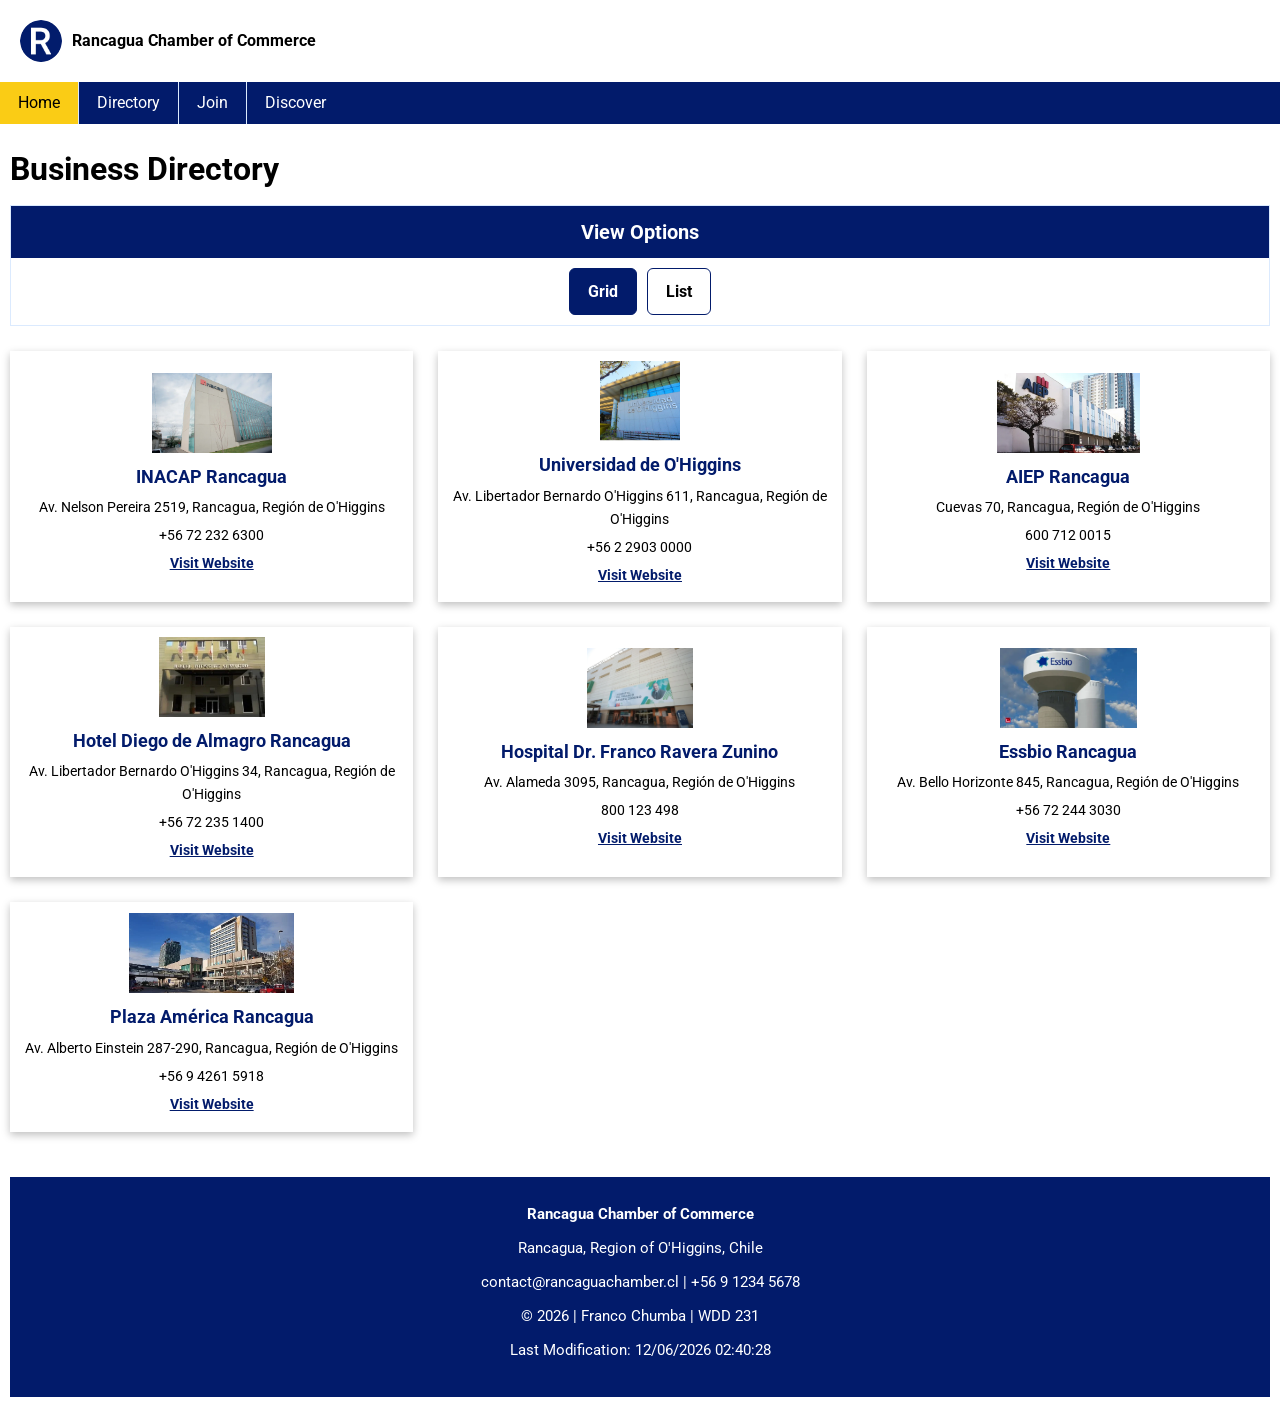
==== chamber/index.html @ 6498c61f "copied content from directory, changed meta data" ====
<!DOCTYPE html>
<html lang="en">

<head>
    <meta charset="UTF-8">
    <meta name="viewport" content="width=device-width, initial-scale=1.0">
    <meta name="author" content="Franco Chumba">
    <meta name="description" content="Rancagua Chamber of Commerce Home Site page for WDD 231.">
    <meta property="og:url" content="https://francochumba.github.io/wdd231/chamber/directory.html">
    <meta property="og:title" content="Rancagua Chamber of Commerce Directory">
    <meta property="og:description"
        content="Stablish the Home site to showcase and bring information relevanto about Rancagua, Chile.">
    <meta property="og:image" content="https://francochumba.github.io/wdd231/chamber/images/logo.webp">
    <link rel="preconnect" href="https://fonts.googleapis.com" />
    <link rel="preconnect" href="https://fonts.gstatic.com" crossorigin />
    <link href="https://fonts.googleapis.com/css2?family=Roboto:wght@400;700&display=swap" rel="stylesheet" />
    <link rel="icon" href="images/favicon.ico">
    <link rel="stylesheet" href="styles/normalize.css">
    <link rel="stylesheet" href="styles/small.css">
    <link rel="stylesheet" href="styles/larger.css">
    <script type="module" src="scripts/directory.js"></script>
    <title>Rancagua Chamber of Commerce Home Site</title>
</head>

<body>
    <header>
        <div class="branding-container">
            <img src="images/logo.webp" alt="Rancagua Chamber of Commerce logo">
            <span>Rancagua Chamber of Commerce</span>
            <button id="hamburger" type="button" aria-label="Open navigation menu" aria-expanded="false">☰</button>
        </div>
    </header>

    <nav id="primary-nav">
        <ul>
            <li><a href="index.html" class="active">Home</a></li>
            <li><a href="directory.html">Directory</a></li>
            <li><a href="join.html">Join</a></li>
            <li><a href="discover.html">Discover</a></li>
        </ul>
    </nav>
    <main>
        <h1>Business Directory</h1>
        <section class="view-options">
            <h2>View Options</h2>
            <div>
                <button id="grid" type="button" class="active">Grid</button>
                <button id="list" type="button">List</button>
            </div>
        </section>
        <section id="members" class="grid">
        </section>
    </main>
    <footer>
        <p><strong>Rancagua Chamber of Commerce</strong></p>
        <p>Rancagua, Region of O'Higgins, Chile</p>
        <p>contact@rancaguachamber.cl | +56 9 1234 5678</p>
        <p>&copy; <span id="currentyear"></span> | Franco Chumba | WDD 231</p>
        <p id="lastModified"></p>
    </footer>
</body>

</html>
---- chamber/styles/small.css ----
:root {
    --blue: #021b6b;
    --sky: #dbeafe;
    --yellow: #facc15;
    --green: #166534;
    --black: #000000;
    --white: #ffffff;

    --spacing-small: 10px;
    --spacing-medium: 25px;
    --spacing-large: 40px;

    --heading-font: "Roboto", Arial, Helvetica, sans-serif;
    --body-font: "Roboto", Arial, Helvetica, sans-serif;

    --font-size-small: 15px;
    --font-size-medium: 20px;
    --font-size-big: 30px;
}

html {
    background-color: var(--white);
}

body {
    font-family: var(--body-font);
    background-color: var(--white);
    color: var(--black);
    line-height: 1.6;
    width: 100%;
    max-width: 100%;
    margin: 0;
    overflow-x: hidden;
}

img {
    max-width: 100%;
    height: auto;
    display: block;
}

h1 {
    font-family: var(--heading-font);
    font-size: var(--font-size-big);
    text-align: left;
    margin: var(--spacing-large);
    color: var(--black);
}

h2 {
    font-family: var(--heading-font);
    font-size: var(--font-size-medium);
    background-color: var(--blue);
    color: var(--white);
    padding: var(--spacing-small);
    text-align: center;
}

h3 {
    font-family: var(--heading-font);
}

p {
    font-family: var(--heading-font);
    font-size: var(--font-size-small);
}

header {
    background-color: var(--white);
    margin: var(--spacing-small);
}

.branding-container {
    padding: var(--spacing-small);
    display: flex;
    align-items: center;
    gap: var(--spacing-small);
}

.branding-container img {
    width: 48px;
    height: 48px;
    object-fit: cover;
    border-radius: 50%;
}

.branding-container span {
    font-weight: 700;
}

.branding-container span:first-of-type {
    flex: 1;
    font-weight: 700;
    line-height: 1.6;
}

#hamburger {
    display: block;
    padding: 8px 12px;
    border: 1px solid var(--blue);
    background-color: var(--blue);
    color: var(--white);
    font-size: 1.4rem;
    line-height: 1.6;
    border-radius: 6px;
    cursor: pointer;
}

#primary-nav {
    display: none;
}

#primary-nav.open {
    display: block;
}

#primary-nav ul {
    display: block;
    list-style: none;
    background-color: var(--blue);
    color: var(--white);
}

#primary-nav li {
    border-top: 1px solid var(--sky);
}

#primary-nav a {
    display: block;
    text-decoration: none;
    color: var(--white);
    padding: 12px;
    text-align: left;
}

#primary-nav a:hover,
#primary-nav a.active {
    background-color: var(--yellow);
    color: var(--black);
}

main {
    padding: var(--spacing-small);
}

.view-options {
    display: grid;
    text-align: center;
    margin-bottom: var(--spacing-medium);
    background-color: var(--white);
    border: 1px solid var(--sky);
    overflow: hidden;
}

.view-options div {
    display: grid;
    grid-template-columns: repeat(2, 1fr);
    gap: var(--spacing-small);
    padding: var(--spacing-small);
}

.view-options button {
    padding: 10px 18px;
    border: 1px solid var(--blue);
    background-color: var(--white);
    color: var(--black);
    border-radius: 6px;
    font-weight: 700;
    cursor: pointer;
}

.view-options button:hover,
.view-options button.active {
    background-color: var(--blue);
    color: var(--white);
}

#members {
    display: grid;
    gap: var(--spacing-small);
    padding-bottom: var(--spacing-medium);
}

#members.grid {
    grid-template-columns: 1fr;
}

#members.list {
    display: grid;
    grid-template-columns: 1fr;
    gap: 0;
}

.member-card {
    background-color: var(--white);
    border: 1px solid var(--sky);
    padding: var(--spacing-small);
    text-align: center;
}

.member-image {
    width: 100%;
    max-width: 220px;
    height: 120px;
    object-fit: contain;
    margin: 0 auto var(--spacing-small);
}

.member-name {
    color: var(--blue);
    font-size: 1.1rem;
    margin-bottom: 5px;
}

.member-address,
.member-phone,
.member-description {
    margin-bottom: 5px;
}

.member-website {
    display: inline-block;
    color: var(--blue);
    font-weight: 700;
    text-decoration: underline;
    margin-bottom: 5px;
}

.member-level {
    display: inline-block;
    margin-top: var(--spacing-small);
    padding: 5px 10px;
    border-radius: 6px;
    font-weight: 700;
}

.member-level.gold {
    background-color: var(--yellow);
    color: var(--black);
}

.member-level.silver {
    background-color: var(--sky);
    color: var(--black);
}

.member-level.member {
    background-color: var(--green);
    color: var(--white);
}

#members.list .member-card {
    display: grid;
    grid-template-columns: 1fr;
    gap: 4px;
    text-align: left;
    border: none;
    border-bottom: 1px solid var(--white);
    box-shadow: none;
}

#members.list .member-card:nth-child(odd) {
    background-color: var(--sky);
}

#members.list .member-card:nth-child(even) {
    background-color: var(--white);
}

#members.list .member-image,
#members.list .member-description,
#members.list .member-level {
    display: none;
}

#members.list .member-name,
#members.list .member-address,
#members.list .member-phone,
#members.list .member-website {
    margin: 0;
}

footer {
    background-color: var(--blue);
    color: var(--white);
    text-align: center;
    padding: var(--spacing-medium) var(--spacing-small);
    margin: var(--spacing-small);
}

footer p {
    margin-bottom: var(--spacing-small);
}

footer nav ul {
    display: flex;
    justify-content: center;
    gap: var(--spacing-medium);
    list-style: none;
    margin-bottom: var(--spacing-small);
}

footer a {
    display: inline-block;
}

footer img {
    width: 42px;
    height: 42px;
    background-color: var(--white);
    border-radius: 50%;
    padding: 5px;
}

.info-container {
    font-size: var(--font-size-small);
}
---- chamber/styles/larger.css ----
@media screen and (min-width: 768px) {
    #hamburger {
        display: none;
    }

    .branding-container img {
        width: 42px;
        height: 42px;
        border-radius: 50%;
    }

    #primary-nav {
        display: block;
    }

    #primary-nav ul {
        display: flex;
        justify-content: flex-start;
        list-style: none;
        background-color: var(--blue);
        color: var(--white);
    }

    #primary-nav li {
        border-top: 0;
        border-right: 1px solid var(--sky);
    }

    #primary-nav li:last-child {
        border-right: 0;
    }

    #primary-nav a {
        display: block;
        padding: 8px 18px;
        text-align: center;
        color: var(--white);
        text-decoration: none;
    }

    #primary-nav a:hover,
    #primary-nav a.active {
        background-color: var(--yellow);
        color: var(--black);
    }

    h1 {
        font-size: 2rem;
        margin: var(--spacing-small) 0;
    }

    main {
        padding: var(--spacing-small);
    }

    .view-options {
        margin-top: var(--spacing-small);
        margin-bottom: var(--spacing-medium);
    }

    .view-options div {
        display: flex;
        justify-content: center;
        gap: var(--spacing-small);
    }

    #members.grid {
    grid-template-columns: repeat(3, 1fr);
    gap: var(--spacing-medium);
    }

    #members.grid .member-card {
        min-height: 230px;
        padding: var(--spacing-small);
        box-shadow: 0 3px 8px rgba(0, 0, 0, 0.25);
        display: flex;
        flex-direction: column;
        justify-content: center;
        align-items: center;
        border: none;
    }

    #members.grid .member-image {
        max-width: 170px;
        height: 80px;
        object-fit: contain;
        margin-bottom: var(--spacing-small);
    }

    #members.grid .member-name {
        font-size: 1.1rem;
        text-align: center;
    }

    #members.grid .member-address,
    #members.grid .member-phone,
    #members.grid .member-website {
        text-align: center;
        font-size: 0.9rem;
    }

    #members.grid .member-description,
    #members.grid .member-level {
        display: none;
    }

    #members.list {
        gap: 0;
    }

    #members.list .member-card {
        display: grid;
        grid-template-columns: 1.2fr 1.2fr 1fr 1.8fr;
        align-items: center;
        column-gap: var(--spacing-medium);
        padding: 14px var(--spacing-small);
        min-height: 70px;
    }

    #members.list .member-name,
    #members.list .member-address,
    #members.list .member-phone,
    #members.list .member-website {
        font-size: 1rem;
    }

    footer {
        margin-top: var(--spacing-small);
    }
}
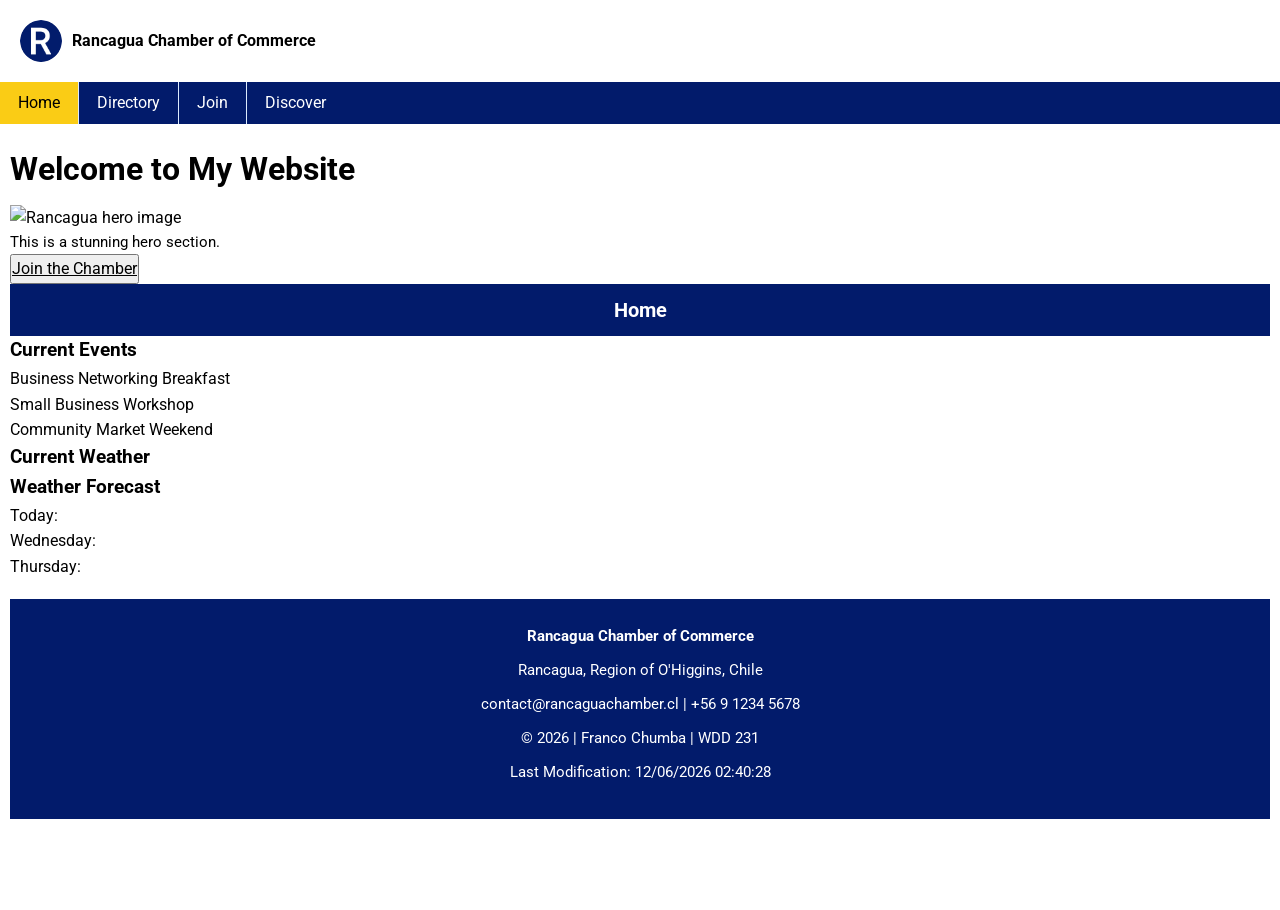
==== commit e2c48c19: "added changes" ====
--- a/chamber/index.html
+++ b/chamber/index.html
@@ -40,16 +40,45 @@
         </ul>
     </nav>
     <main>
-        <h1>Business Directory</h1>
-        <section class="view-options">
-            <h2>View Options</h2>
-            <div>
-                <button id="grid" type="button" class="active">Grid</button>
-                <button id="list" type="button">List</button>
+        <section class="hero">
+            <div class="hero-content">
+                <h1>Welcome to My Website</h1>
+                <img src="images/hero.webp" alt="Rancagua hero image">
+                <p>This is a stunning hero section.</p>
+                <button id="cta" type="button">
+                    <a href="join.html" class="cta-button">Join the Chamber</a>
+                </button>
             </div>
         </section>
-        <section id="members" class="grid">
+        <h2>Home</h2>
+        <section class="events">
+            <article>
+                <h3>Current Events</h3>
+                <nav>
+                    <ul>
+                        <li>Business Networking Breakfast</li>
+                        <li>Small Business Workshop</li>
+                        <li>Community Market Weekend</li>
+                    </ul>
+                </nav>
+            </article>
         </section>
+        <section class="weather">
+            <article>
+                <h3>Current Weather</h3>
+            </article>
+            <article>
+                <h3>Weather Forecast</h3>
+                <nav>
+                    <ul>
+                        <li>Today:</li>
+                        <li>Wednesday:</li>
+                        <li>Thursday:</li>
+                    </ul>
+                </nav>
+            </article>
+        </section>
+        <section class="spotlights"></section>
     </main>
     <footer>
         <p><strong>Rancagua Chamber of Commerce</strong></p>
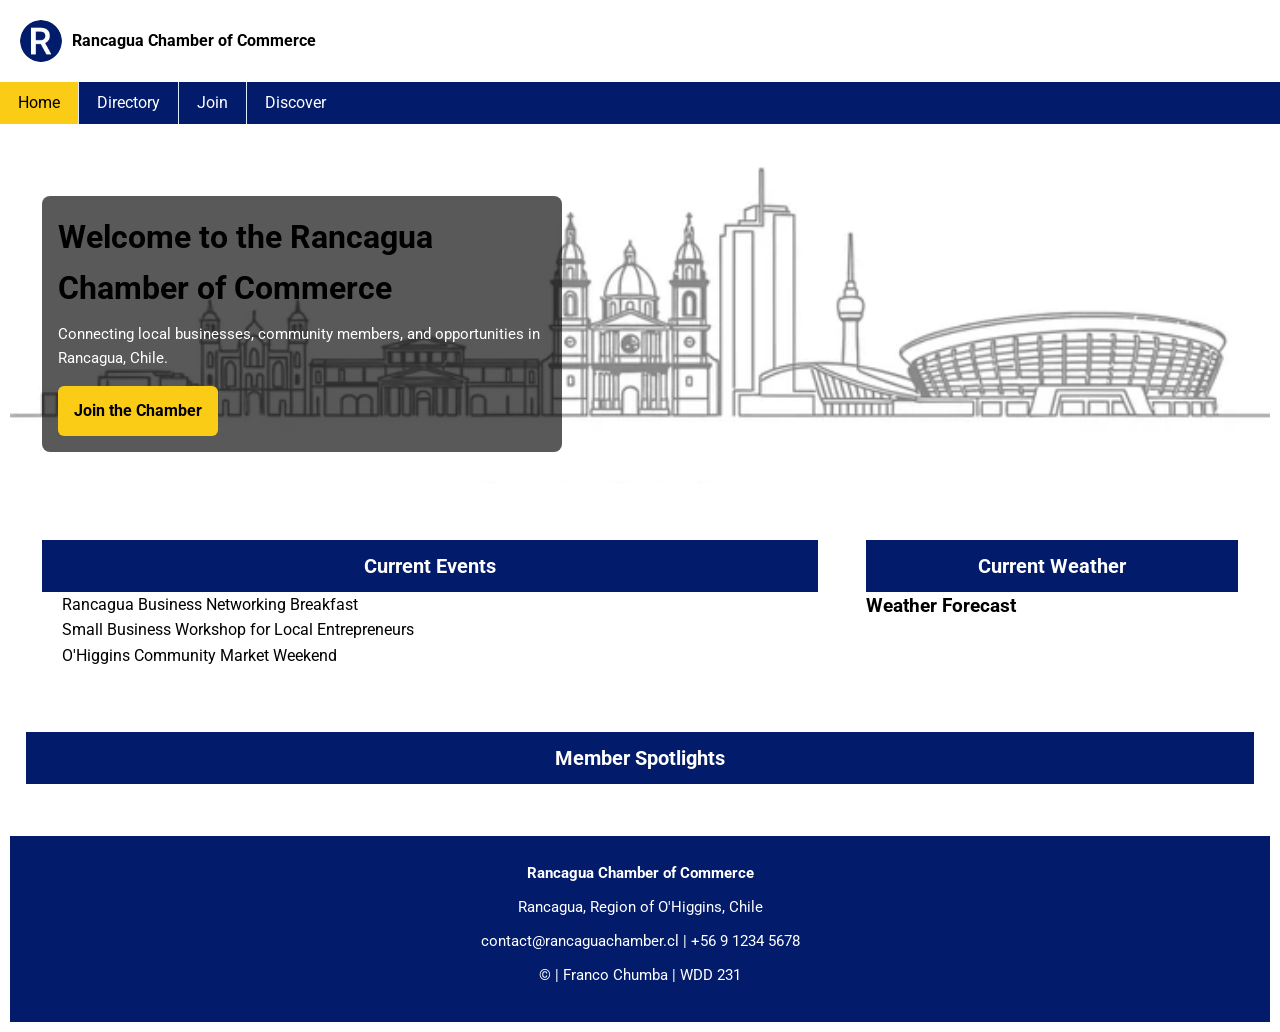
==== commit 0f952854: "added css and images" ====
--- a/chamber/index.html
+++ b/chamber/index.html
@@ -6,10 +6,10 @@
     <meta name="viewport" content="width=device-width, initial-scale=1.0">
     <meta name="author" content="Franco Chumba">
     <meta name="description" content="Rancagua Chamber of Commerce Home Site page for WDD 231.">
-    <meta property="og:url" content="https://francochumba.github.io/wdd231/chamber/directory.html">
-    <meta property="og:title" content="Rancagua Chamber of Commerce Directory">
+    <meta property="og:url" content="https://francochumba.github.io/wdd231/chamber/">
+    <meta property="og:title" content="Rancagua Chamber of Commerce Home">
     <meta property="og:description"
-        content="Stablish the Home site to showcase and bring information relevanto about Rancagua, Chile.">
+        content="Home page for the Rancagua Chamber of Commerce, showcasing community information, local events, weather, and business spotlights.">
     <meta property="og:image" content="https://francochumba.github.io/wdd231/chamber/images/logo.webp">
     <link rel="preconnect" href="https://fonts.googleapis.com" />
     <link rel="preconnect" href="https://fonts.gstatic.com" crossorigin />
@@ -18,7 +18,7 @@
     <link rel="stylesheet" href="styles/normalize.css">
     <link rel="stylesheet" href="styles/small.css">
     <link rel="stylesheet" href="styles/larger.css">
-    <script type="module" src="scripts/directory.js"></script>
+    <script type="module" src="scripts/home.js"></script>
     <title>Rancagua Chamber of Commerce Home Site</title>
 </head>
 
@@ -41,44 +41,38 @@
     </nav>
     <main>
         <section class="hero">
+            <img src="images/plaza_rancagua.webp" alt="View of Rancagua, Chile" class="hero-image">
             <div class="hero-content">
-                <h1>Welcome to My Website</h1>
-                <img src="images/hero.webp" alt="Rancagua hero image">
-                <p>This is a stunning hero section.</p>
-                <button id="cta" type="button">
-                    <a href="join.html" class="cta-button">Join the Chamber</a>
-                </button>
+                <h1>Welcome to the Rancagua Chamber of Commerce</h1>
+                <p>Connecting local businesses, community members, and opportunities in Rancagua, Chile.</p>
+                <a href="join.html" class="cta-button">Join the Chamber</a>
             </div>
         </section>
-        <h2>Home</h2>
-        <section class="events">
-            <article>
-                <h3>Current Events</h3>
-                <nav>
-                    <ul>
-                        <li>Business Networking Breakfast</li>
-                        <li>Small Business Workshop</li>
-                        <li>Community Market Weekend</li>
-                    </ul>
-                </nav>
-            </article>
+
+        <section class="home-content">
+            <section class="events">
+                <h2>Current Events</h2>
+                <ul>
+                    <li>Rancagua Business Networking Breakfast</li>
+                    <li>Small Business Workshop for Local Entrepreneurs</li>
+                    <li>O'Higgins Community Market Weekend</li>
+                </ul>
+            </section>
+
+            <section class="weather">
+                <h2>Current Weather</h2>
+                <p id="current-temp"></p>
+                <p id="weather-desc"></p>
+
+                <h3>Weather Forecast</h3>
+                <ul id="forecast"></ul>
+            </section>
         </section>
-        <section class="weather">
-            <article>
-                <h3>Current Weather</h3>
-            </article>
-            <article>
-                <h3>Weather Forecast</h3>
-                <nav>
-                    <ul>
-                        <li>Today:</li>
-                        <li>Wednesday:</li>
-                        <li>Thursday:</li>
-                    </ul>
-                </nav>
-            </article>
+
+        <section class="spotlights">
+            <h2>Member Spotlights</h2>
+            <div id="spotlight-cards" class="spotlight-cards"></div>
         </section>
-        <section class="spotlights"></section>
     </main>
     <footer>
         <p><strong>Rancagua Chamber of Commerce</strong></p>
--- a/chamber/styles/small.css
+++ b/chamber/styles/small.css
@@ -314,4 +314,69 @@
 
 .info-container {
     font-size: var(--font-size-small);
+}
+
+.hero {
+    position: relative;
+    margin-bottom: 1.5rem;
+}
+
+.hero-image {
+    width: 100%;
+    height: auto;
+    display: block;
+}
+
+.hero-content {
+    position: absolute;
+    left: 1rem;
+    right: 1rem;
+    bottom: 1rem;
+    padding: 1rem;
+    background-color: rgba(0, 0, 0, 0.65);
+    color: #ffffff;
+    border-radius: 8px;
+}
+
+.hero-content h1 {
+    margin: 0 0 0.5rem;
+    font-size: 1.5rem;
+}
+
+.hero-content p {
+    margin: 0 0 1rem;
+}
+
+.cta-button {
+    display: inline-block;
+    padding: 0.75rem 1rem;
+    background-color: #facc15;
+    color: #000000;
+    text-decoration: none;
+    font-weight: 700;
+    border-radius: 6px;
+}
+
+.home-content,
+.spotlights {
+    padding: 1rem;
+}
+
+.events,
+.weather,
+.spotlights {
+    margin-bottom: 1rem;
+    padding: 1rem;
+    background-color: #ffffff;
+    border-radius: 8px;
+}
+
+.events ul,
+#forecast {
+    padding-left: 1.25rem;
+}
+
+.spotlight-cards {
+    display: grid;
+    gap: 1rem;
 }
--- a/chamber/styles/larger.css
+++ b/chamber/styles/larger.css
@@ -127,4 +127,29 @@
     footer {
         margin-top: var(--spacing-small);
     }
+}
+
+.hero-image {
+    height: 350px;
+    object-fit: cover;
+}
+
+.hero-content {
+    max-width: 520px;
+    left: 2rem;
+    bottom: 2rem;
+}
+
+.hero-content h1 {
+    font-size: 2rem;
+}
+
+.home-content {
+    display: grid;
+    grid-template-columns: 2fr 1fr;
+    gap: 1rem;
+}
+
+.spotlight-cards {
+    grid-template-columns: repeat(3, 1fr);
 }
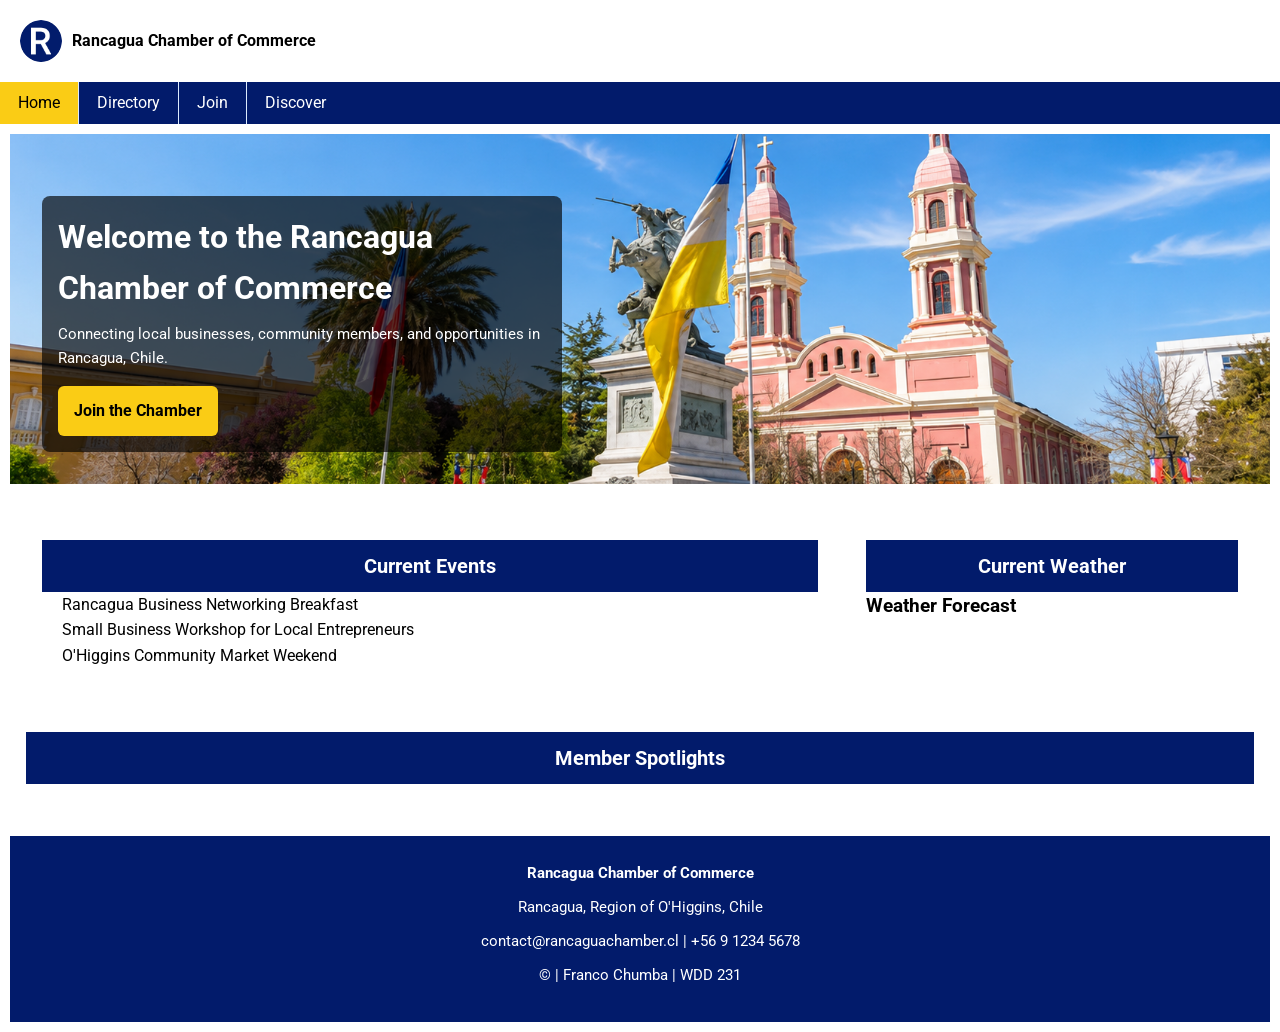
==== commit 8cfd9f88: "actualization home page" ====
--- a/chamber/index.html
+++ b/chamber/index.html
@@ -41,7 +41,7 @@
     </nav>
     <main>
         <section class="hero">
-            <img src="images/plaza_rancagua.webp" alt="View of Rancagua, Chile" class="hero-image">
+            <img src="images/chile-rancagua-church-architecture.webp" alt="View of Rancagua, Chile" class="hero-image">
             <div class="hero-content">
                 <h1>Welcome to the Rancagua Chamber of Commerce</h1>
                 <p>Connecting local businesses, community members, and opportunities in Rancagua, Chile.</p>
--- a/chamber/styles/small.css
+++ b/chamber/styles/small.css
@@ -341,7 +341,9 @@
 .hero-content h1 {
     margin: 0 0 0.5rem;
     font-size: 1.5rem;
-}
+    color: var(--white);
+}
+
 
 .hero-content p {
     margin: 0 0 1rem;
@@ -379,4 +381,22 @@
 .spotlight-cards {
     display: grid;
     gap: 1rem;
-}+}
+
+.spotlight-card {
+    padding: 1rem;
+    background-color: #ffffff;
+    border-radius: 8px;
+    text-align: center;
+}
+
+.spotlight-card img {
+    max-width: 120px;
+    height: auto;
+    margin-bottom: 0.75rem;
+}
+
+.spotlight-card h3 {
+    margin: 0.5rem 0;
+}
+
--- a/chamber/styles/larger.css
+++ b/chamber/styles/larger.css
@@ -151,5 +151,7 @@
 }
 
 .spotlight-cards {
+    display: grid;
     grid-template-columns: repeat(3, 1fr);
+    gap: 1rem;
 }
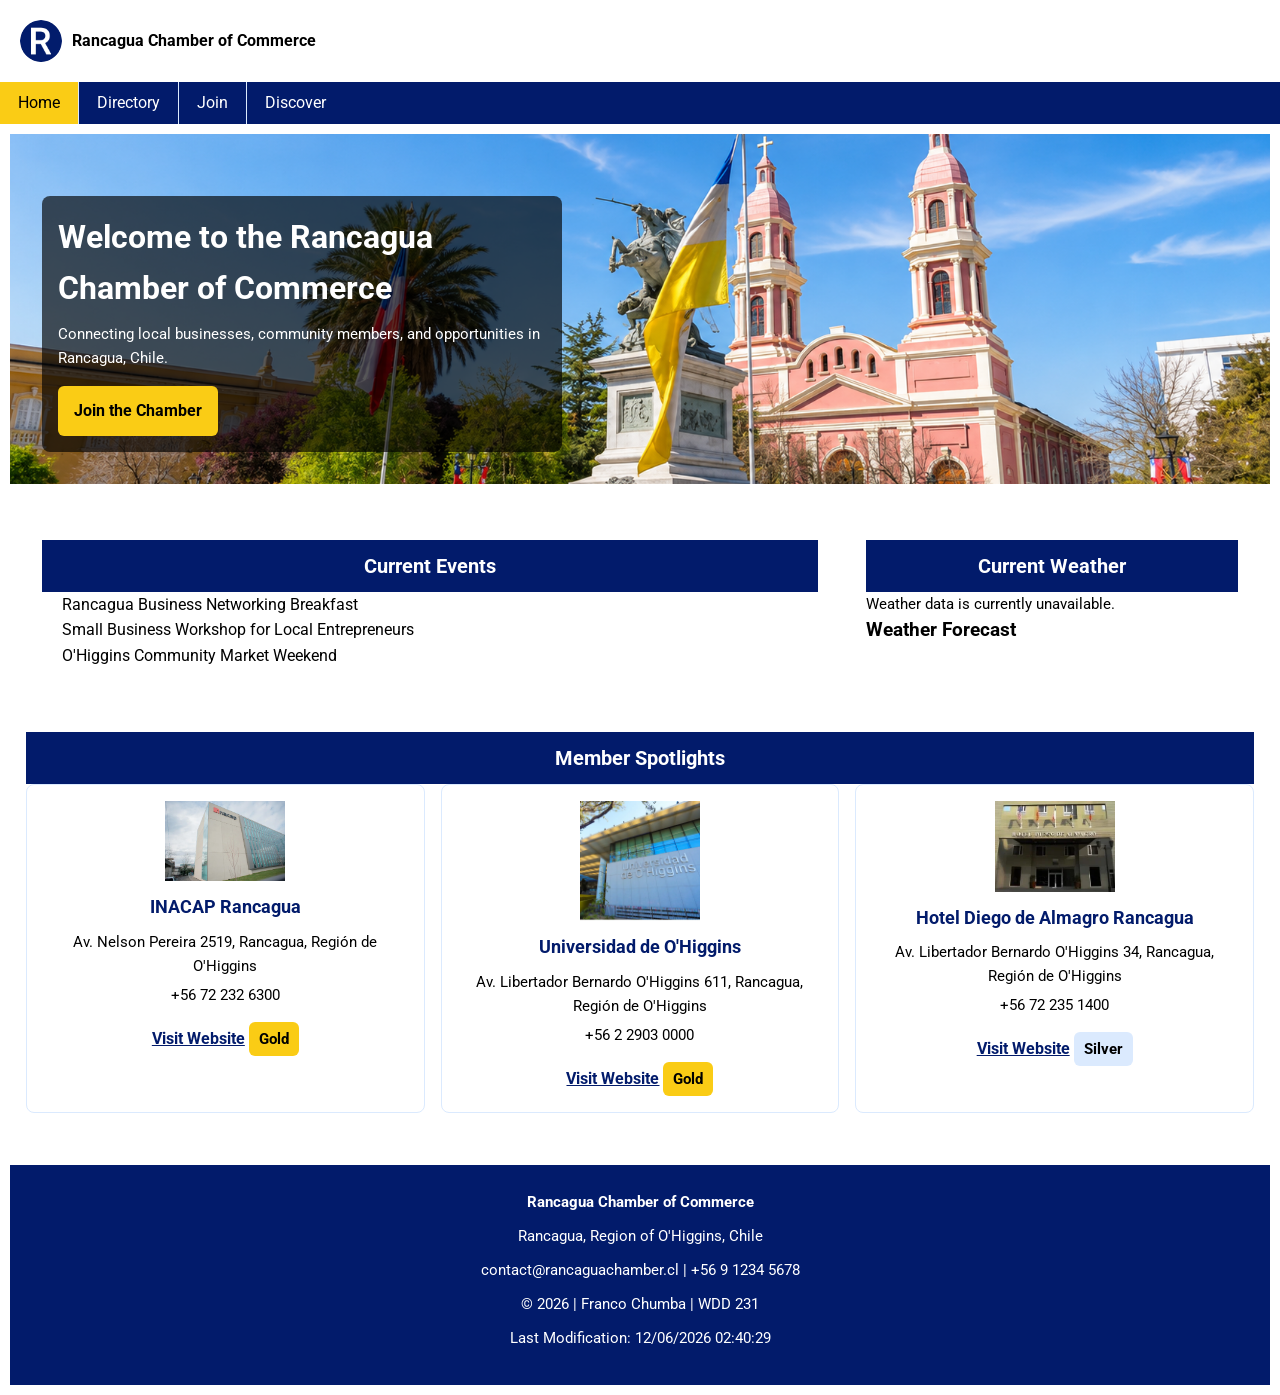
==== commit e65a1860: "actualization img" ====
--- a/chamber/index.html
+++ b/chamber/index.html
@@ -41,7 +41,8 @@
     </nav>
     <main>
         <section class="hero">
-            <img src="images/chile-rancagua-church-architecture.webp" alt="View of Rancagua, Chile" class="hero-image">
+            <img src="images/chile-rancagua.webp" alt="View of Rancagua, Chile" class="hero-image" width="1200"
+                height="675">
             <div class="hero-content">
                 <h1>Welcome to the Rancagua Chamber of Commerce</h1>
                 <p>Connecting local businesses, community members, and opportunities in Rancagua, Chile.</p>
--- a/chamber/styles/larger.css
+++ b/chamber/styles/larger.css
@@ -65,8 +65,8 @@
     }
 
     #members.grid {
-    grid-template-columns: repeat(3, 1fr);
-    gap: var(--spacing-medium);
+        grid-template-columns: repeat(3, 1fr);
+        gap: var(--spacing-medium);
     }
 
     #members.grid .member-card {
@@ -124,34 +124,32 @@
         font-size: 1rem;
     }
 
+    .hero-image {
+        height: 350px;
+        object-fit: cover;
+    }
+
+    .hero-content {
+        max-width: 520px;
+        left: 2rem;
+        bottom: 2rem;
+    }
+
+    .hero-content h1 {
+        font-size: 2rem;
+    }
+
+    .home-content {
+        display: grid;
+        grid-template-columns: 2fr 1fr;
+        gap: 1rem;
+    }
+
+    .spotlight-cards {
+        grid-template-columns: repeat(3, 1fr);
+    }
+
     footer {
         margin-top: var(--spacing-small);
     }
-}
-
-.hero-image {
-    height: 350px;
-    object-fit: cover;
-}
-
-.hero-content {
-    max-width: 520px;
-    left: 2rem;
-    bottom: 2rem;
-}
-
-.hero-content h1 {
-    font-size: 2rem;
-}
-
-.home-content {
-    display: grid;
-    grid-template-columns: 2fr 1fr;
-    gap: 1rem;
-}
-
-.spotlight-cards {
-    display: grid;
-    grid-template-columns: repeat(3, 1fr);
-    gap: 1rem;
 }
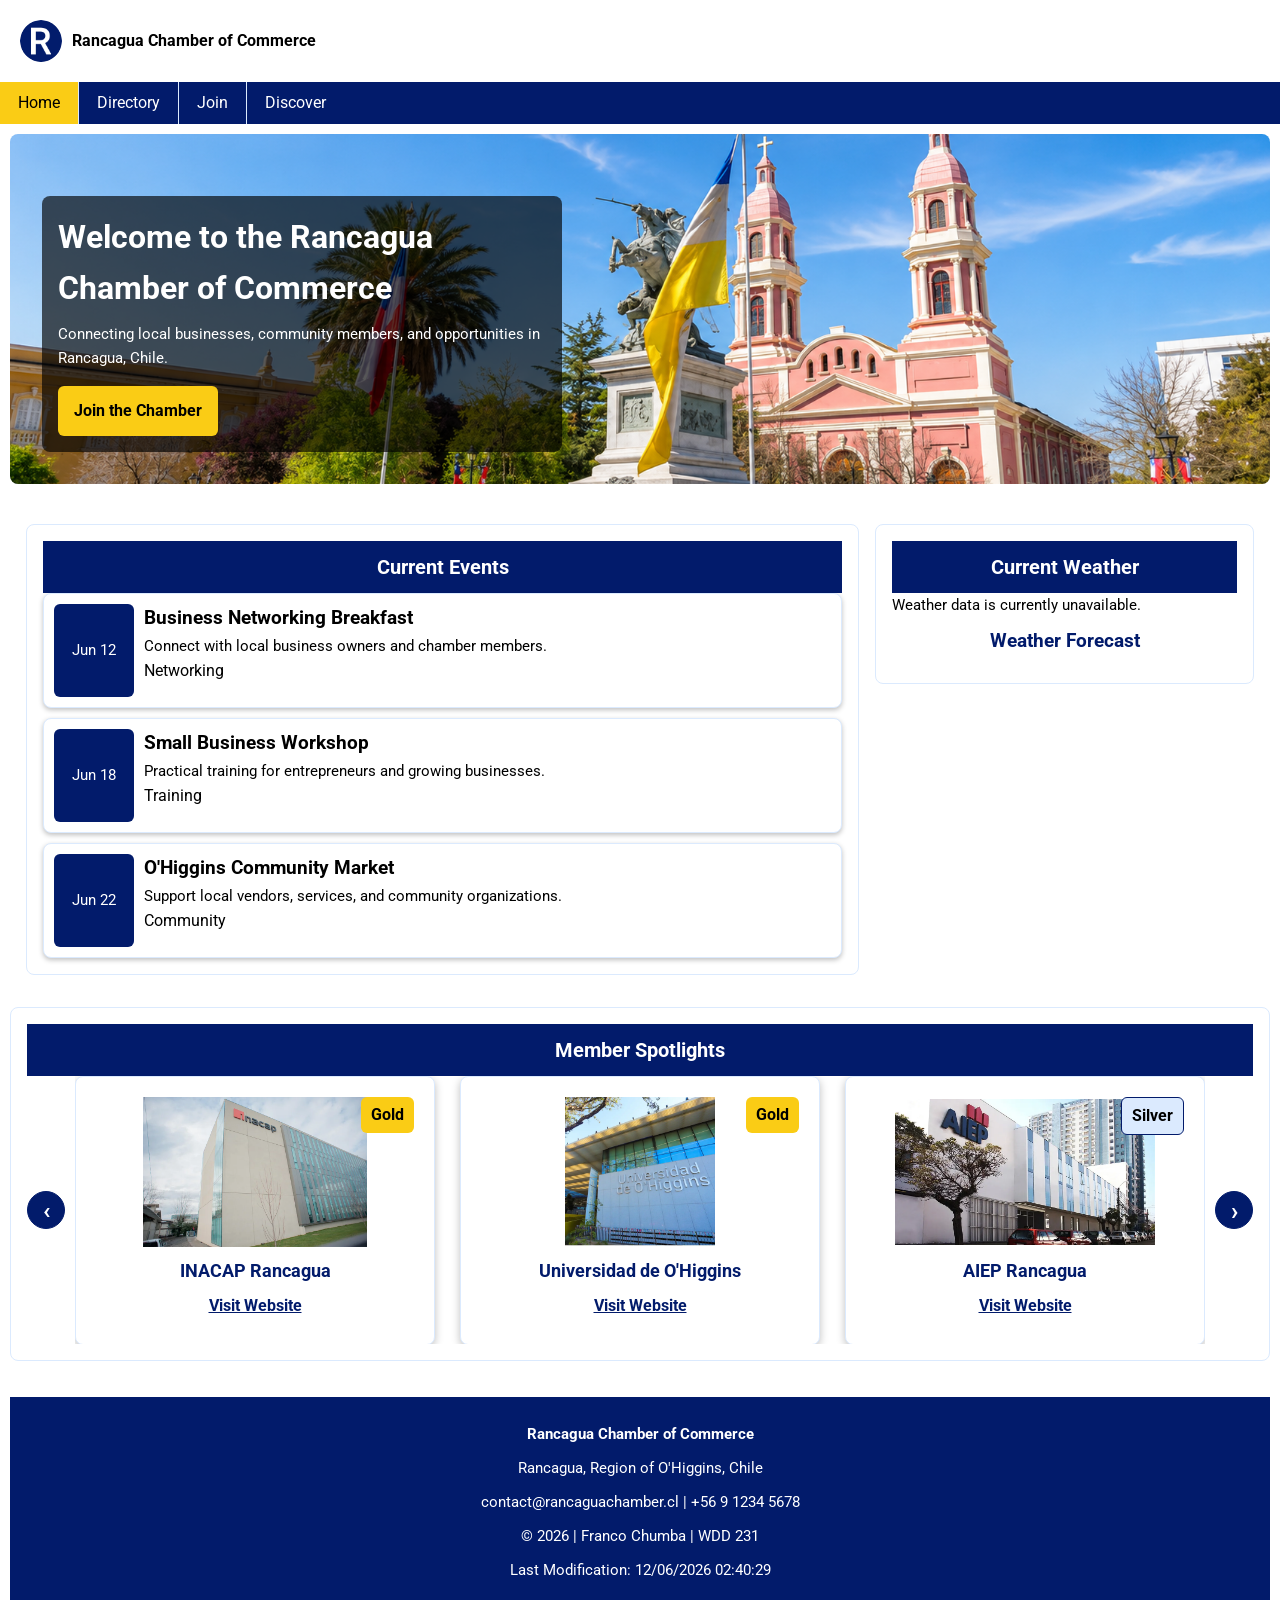
==== commit 35f561a4: "actualization index" ====
--- a/chamber/index.html
+++ b/chamber/index.html
@@ -53,11 +53,35 @@
         <section class="home-content">
             <section class="events">
                 <h2>Current Events</h2>
-                <ul>
-                    <li>Rancagua Business Networking Breakfast</li>
-                    <li>Small Business Workshop for Local Entrepreneurs</li>
-                    <li>O'Higgins Community Market Weekend</li>
-                </ul>
+
+                <div class="event-list">
+                    <article class="event-card">
+                        <p class="event-date">Jun 12</p>
+                        <div>
+                            <h3>Business Networking Breakfast</h3>
+                            <p>Connect with local business owners and chamber members.</p>
+                            <span class="event-tag">Networking</span>
+                        </div>
+                    </article>
+
+                    <article class="event-card">
+                        <p class="event-date">Jun 18</p>
+                        <div>
+                            <h3>Small Business Workshop</h3>
+                            <p>Practical training for entrepreneurs and growing businesses.</p>
+                            <span class="event-tag">Training</span>
+                        </div>
+                    </article>
+
+                    <article class="event-card">
+                        <p class="event-date">Jun 22</p>
+                        <div>
+                            <h3>O'Higgins Community Market</h3>
+                            <p>Support local vendors, services, and community organizations.</p>
+                            <span class="event-tag">Community</span>
+                        </div>
+                    </article>
+                </div>
             </section>
 
             <section class="weather">
--- a/chamber/styles/small.css
+++ b/chamber/styles/small.css
@@ -1,10 +1,12 @@
 :root {
-    --blue: #021b6b;
-    --sky: #dbeafe;
-    --yellow: #facc15;
-    --green: #166534;
-    --black: #000000;
-    --white: #ffffff;
+    --blue: rgb(2 27 107);
+    --sky: rgb(219 234 254);
+    --yellow: rgb(250 204 21);
+    --green: rgb(22 101 52);
+    --black: rgb(0 0 0);
+    --white: rgb(255 255 255);
+    --overlay: rgb(0 0 0 / 65%);
+    --shadow: rgb(0 0 0 / 25%);
 
     --spacing-small: 10px;
     --spacing-medium: 25px;
@@ -61,7 +63,7 @@
 }
 
 p {
-    font-family: var(--heading-font);
+    font-family: var(--body-font);
     font-size: var(--font-size-small);
 }
 
@@ -242,6 +244,7 @@
 .member-level.silver {
     background-color: var(--sky);
     color: var(--black);
+    border: 1px solid var(--blue);
 }
 
 .member-level.member {
@@ -280,6 +283,444 @@
     margin: 0;
 }
 
+.hero {
+    position: relative;
+    margin-bottom: 1.5rem;
+    overflow: hidden;
+    border-radius: 8px;
+}
+
+.hero-image {
+    width: 100%;
+    height: auto;
+    display: block;
+}
+
+.hero-content {
+    position: absolute;
+    left: 1rem;
+    right: 1rem;
+    bottom: 1rem;
+    padding: 1rem;
+    background-color: var(--overlay);
+    color: var(--white);
+    border-radius: 8px;
+}
+
+.hero-content h1 {
+    margin: 0 0 0.5rem;
+    font-size: 1.5rem;
+    color: var(--white);
+}
+
+.hero-content p {
+    margin: 0 0 1rem;
+    color: var(--white);
+}
+
+.cta-button {
+    display: inline-block;
+    padding: 0.75rem 1rem;
+    background-color: var(--yellow);
+    color: var(--black);
+    text-decoration: none;
+    font-weight: 700;
+    border-radius: 6px;
+}
+
+.home-content,
+.spotlights {
+    padding: 1rem;
+}
+
+.events,
+.weather,
+.spotlights {
+    margin-bottom: 1rem;
+    padding: 1rem;
+    background-color: var(--white);
+    border: 1px solid var(--sky);
+    border-radius: 8px;
+}
+
+.event-list {
+    display: grid;
+    gap: var(--spacing-small);
+}
+
+.event-card {
+    display: grid;
+    grid-template-columns: 72px 1fr;
+    gap: var(--spacing-small);
+    align-items: stretch;
+    padding: var(--spacing-small);
+    border: 1px solid var(--sky);
+    border-radius: 8px;
+    background-color: var(--white);
+    box-shadow: 0 2px 5px var(--shadow);
+}
+
+.event-date {
+    display: grid;
+    place-items: center;
+    align-content: center;
+    background-color: var(--blue);
+    color: var(--white);
+    border-radius: 6px;
+    text-align: center;
+    min-height: 90px;
+}
+
+.event-date span {
+    font-size: 0.85rem;
+    font-weight: 700;
+    text-transform: uppercase;
+}
+
+.event-date strong {
+    font-size: 1.7rem;
+    line-height: 1;
+}
+
+.event-content {
+    display: grid;
+    gap: 5px;
+}
+
+.event-content h3 {
+    color: var(--blue);
+    font-size: 1rem;
+    line-height: 1.3;
+}
+
+.event-content p {
+    margin: 0;
+    font-size: 0.95rem;
+}
+
+.event-meta {
+    display: flex;
+    flex-wrap: wrap;
+    gap: 6px;
+    margin-top: 4px;
+}
+
+.event-meta span {
+    display: inline-block;
+    padding: 4px 8px;
+    background-color: var(--yellow);
+    color: var(--black);
+    border-radius: 6px;
+    font-size: 0.8rem;
+    font-weight: 700;
+}
+
+.weather {
+    overflow: hidden;
+}
+
+.weather h3 {
+    margin: var(--spacing-small) 0;
+    color: var(--blue);
+    text-align: center;
+}
+
+.weather-main {
+    display: flex;
+    align-items: center;
+    justify-content: center;
+    gap: var(--spacing-small);
+    padding: var(--spacing-small);
+    background-color: var(--sky);
+    border-radius: 8px;
+    color: var(--blue);
+}
+
+.weather-icon {
+    width: 60px;
+    height: 60px;
+}
+
+.weather-temp {
+    font-size: 1.8rem;
+    font-weight: 700;
+}
+
+.weather-details {
+    display: grid;
+    grid-template-columns: repeat(2, 1fr);
+    gap: 6px;
+    margin: var(--spacing-small) 0;
+    padding: var(--spacing-small);
+    background-color: var(--white);
+    border: 1px solid var(--sky);
+    border-radius: 8px;
+    font-size: 0.85rem;
+}
+
+.weather-details span {
+    display: block;
+}
+
+#forecast {
+    display: grid;
+    gap: 8px;
+    padding-left: 0;
+    list-style: none;
+}
+
+.forecast-item {
+    display: grid;
+    grid-template-columns: 1fr auto 1fr;
+    align-items: center;
+    gap: 6px;
+    padding: 6px 8px;
+    background-color: var(--sky);
+    border-radius: 8px;
+    font-weight: 700;
+    font-size: 0.9rem;
+}
+
+.forecast-day {
+    color: var(--blue);
+}
+
+.forecast-icon {
+    width: 38px;
+    height: 38px;
+}
+
+.forecast-temp {
+    text-align: right;
+    color: var(--blue);
+}
+
+.spotlight-cards {
+    display: block;
+}
+
+.spotlight-carousel {
+    display: grid;
+    grid-template-columns: auto minmax(0, 1fr) auto;
+    align-items: center;
+    gap: var(--spacing-small);
+}
+
+.spotlight-window {
+    width: 100%;
+    overflow: hidden;
+}
+
+.spotlight-track {
+    display: flex;
+    flex-wrap: nowrap;
+    gap: var(--spacing-small);
+    transition: transform 0.6s ease;
+    will-change: transform;
+}
+
+.spotlight-card {
+    flex: 0 0 100%;
+    min-height: 240px;
+    padding: 1.25rem;
+    background-color: var(--white);
+    border: 1px solid var(--sky);
+    border-radius: 8px;
+    text-align: center;
+    box-shadow: 0 3px 8px var(--shadow);
+}
+
+.spotlight-image-container {
+    position: relative;
+    display: grid;
+    justify-content: center;
+    margin-bottom: var(--spacing-small);
+}
+
+.spotlight-logo {
+    width: 240px;
+    height: 140px;
+    object-fit: contain;
+    margin: 0 auto;
+}
+
+.spotlight-image-container .member-level {
+    position: absolute;
+    top: 0;
+    right: 0;
+    margin: 0;
+}
+
+.spotlight-card h3 {
+    margin: 0.5rem 0;
+}
+
+.carousel-button {
+    width: 38px;
+    height: 38px;
+    border: 1px solid var(--blue);
+    border-radius: 50%;
+    background-color: var(--blue);
+    color: var(--white);
+    font-size: 1.5rem;
+    font-weight: 700;
+}
+
+.carousel-button:hover {
+    background-color: var(--yellow);
+    color: var(--black);
+}
+
+.join-layout {
+    display: grid;
+    gap: var(--spacing-medium);
+}
+
+.form-card,
+.membership-card,
+.thankyou-card {
+    background-color: var(--white);
+    border: 1px solid var(--sky);
+    border-radius: 8px;
+    padding: var(--spacing-small);
+}
+
+.form-card h2,
+.membership-info h2,
+.thankyou-card h2 {
+    margin-bottom: var(--spacing-small);
+}
+
+.join-form {
+    display: grid;
+    gap: var(--spacing-small);
+}
+
+.join-form label {
+    display: grid;
+    gap: 4px;
+    font-weight: 700;
+}
+
+.join-form input,
+.join-form select,
+.join-form textarea {
+    width: 100%;
+    padding: 10px;
+    border: 1px solid var(--sky);
+    border-radius: 6px;
+    background-color: var(--white);
+    color: var(--black);
+}
+
+.join-form textarea {
+    min-height: 120px;
+    resize: vertical;
+}
+
+.join-form input:focus,
+.join-form select:focus,
+.join-form textarea:focus {
+    outline: 2px solid var(--yellow);
+    border-color: var(--blue);
+}
+
+.submit-button,
+.modal-button,
+.close-modal {
+    display: inline-block;
+    padding: 10px 18px;
+    border: 1px solid var(--blue);
+    background-color: var(--blue);
+    color: var(--white);
+    border-radius: 6px;
+    font-weight: 700;
+    cursor: pointer;
+    text-decoration: none;
+    text-align: center;
+}
+
+.submit-button:hover,
+.modal-button:hover,
+.close-modal:hover {
+    background-color: var(--yellow);
+    color: var(--black);
+}
+
+.membership-info {
+    display: grid;
+    gap: var(--spacing-small);
+}
+
+.membership-levels {
+    display: grid;
+    gap: var(--spacing-small);
+}
+
+.membership-card {
+    text-align: center;
+    opacity: 0;
+    transform: translateY(20px);
+    animation: cardFadeIn 0.8s ease forwards;
+}
+
+.membership-card h3 {
+    color: var(--blue);
+    margin-bottom: 5px;
+}
+
+.membership-card p {
+    margin-bottom: var(--spacing-small);
+}
+
+.membership-card:nth-child(2) {
+    animation-delay: 0.15s;
+}
+
+.membership-card:nth-child(3) {
+    animation-delay: 0.3s;
+}
+
+.membership-card:nth-child(4) {
+    animation-delay: 0.45s;
+}
+
+@keyframes cardFadeIn {
+    to {
+        opacity: 1;
+        transform: translateY(0);
+    }
+}
+
+dialog {
+    width: min(90%, 500px);
+    margin: auto;
+    padding: var(--spacing-medium);
+    border: 1px solid var(--sky);
+    border-radius: 8px;
+    box-shadow: 0 3px 8px var(--shadow);
+}
+
+dialog::backdrop {
+    background-color: var(--overlay);
+}
+
+dialog h2 {
+    margin-bottom: var(--spacing-small);
+}
+
+dialog ul {
+    list-style: disc;
+    padding-left: 1.25rem;
+    margin-bottom: var(--spacing-small);
+}
+
+.submitted-info {
+    display: grid;
+    gap: var(--spacing-small);
+    margin-top: var(--spacing-small);
+}
+
 footer {
     background-color: var(--blue);
     color: var(--white);
@@ -314,89 +755,4 @@
 
 .info-container {
     font-size: var(--font-size-small);
-}
-
-.hero {
-    position: relative;
-    margin-bottom: 1.5rem;
-}
-
-.hero-image {
-    width: 100%;
-    height: auto;
-    display: block;
-}
-
-.hero-content {
-    position: absolute;
-    left: 1rem;
-    right: 1rem;
-    bottom: 1rem;
-    padding: 1rem;
-    background-color: rgba(0, 0, 0, 0.65);
-    color: #ffffff;
-    border-radius: 8px;
-}
-
-.hero-content h1 {
-    margin: 0 0 0.5rem;
-    font-size: 1.5rem;
-    color: var(--white);
-}
-
-
-.hero-content p {
-    margin: 0 0 1rem;
-}
-
-.cta-button {
-    display: inline-block;
-    padding: 0.75rem 1rem;
-    background-color: #facc15;
-    color: #000000;
-    text-decoration: none;
-    font-weight: 700;
-    border-radius: 6px;
-}
-
-.home-content,
-.spotlights {
-    padding: 1rem;
-}
-
-.events,
-.weather,
-.spotlights {
-    margin-bottom: 1rem;
-    padding: 1rem;
-    background-color: #ffffff;
-    border-radius: 8px;
-}
-
-.events ul,
-#forecast {
-    padding-left: 1.25rem;
-}
-
-.spotlight-cards {
-    display: grid;
-    gap: 1rem;
-}
-
-.spotlight-card {
-    padding: 1rem;
-    background-color: #ffffff;
-    border-radius: 8px;
-    text-align: center;
-}
-
-.spotlight-card img {
-    max-width: 120px;
-    height: auto;
-    margin-bottom: 0.75rem;
-}
-
-.spotlight-card h3 {
-    margin: 0.5rem 0;
-}
-
+}
--- a/chamber/styles/larger.css
+++ b/chamber/styles/larger.css
@@ -72,7 +72,7 @@
     #members.grid .member-card {
         min-height: 230px;
         padding: var(--spacing-small);
-        box-shadow: 0 3px 8px rgba(0, 0, 0, 0.25);
+        box-shadow: 0 3px 8px var(--shadow);
         display: flex;
         flex-direction: column;
         justify-content: center;
@@ -141,12 +141,64 @@
 
     .home-content {
         display: grid;
-        grid-template-columns: 2fr 1fr;
+        grid-template-columns: 2.2fr 1fr;
         gap: 1rem;
-    }
-
-    .spotlight-cards {
-        grid-template-columns: repeat(3, 1fr);
+        align-items: start;
+    }
+
+    .event-list {
+        grid-template-columns: 1fr;
+    }
+
+    .event-card {
+        grid-template-columns: 80px 1fr;
+        min-height: 115px;
+    }
+
+    .event-content h3 {
+        font-size: 1.1rem;
+    }
+
+    .weather-details {
+        grid-template-columns: repeat(2, 1fr);
+    }
+
+    #forecast {
+        grid-template-columns: 1fr;
+    }
+
+    .forecast-item {
+        grid-template-columns: 1fr auto 1fr;
+    }
+
+    .spotlight-carousel {
+        max-width: 1250px;
+        margin: 0 auto;
+    }
+
+    .spotlight-track {
+        gap: var(--spacing-medium);
+    }
+
+    .spotlight-card {
+        flex: 0 0 calc((100% - 50px) / 3);
+        min-height: 260px;
+    }
+
+    .spotlight-logo {
+        width: 260px;
+        height: 150px;
+    }
+
+    .join-layout {
+        grid-template-columns: 1fr 320px;
+        align-items: start;
+    }
+
+    .form-card,
+    .membership-card,
+    .thankyou-card {
+        padding: var(--spacing-medium);
     }
 
     footer {
